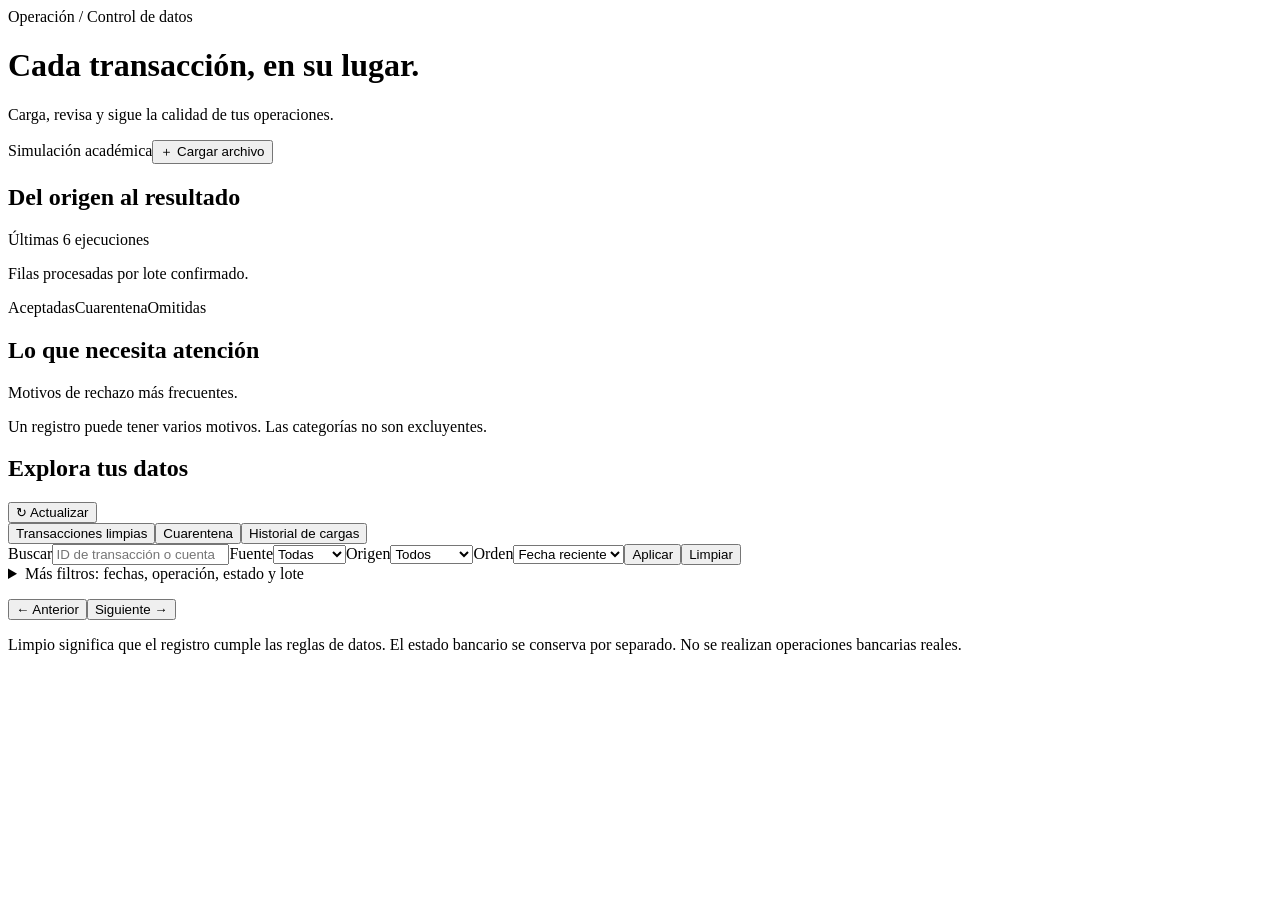
==== web/index.html @ 6a500a6e "feat(dashboard): mostrar tablas filtros trazabilidad y calidad real" ====
<!doctype html><html lang="es"><head><meta charset="utf-8"><meta name="viewport" content="width=device-width,initial-scale=1"><title>Centro de control · Pipeline Banco</title><link rel="stylesheet" href="/static/base.css"></head><body><div class="shell"><aside id="sidebar" class="sidebar"></aside><main class="main"><header class="topline"><div><div class="eyebrow">Operación / Control de datos</div><h1>Cada transacción, en su lugar.</h1><p class="muted">Carga, revisa y sigue la calidad de tus operaciones.</p></div><div class="actions"><span class="sim">Simulación académica</span><button class="btn primary" id="upload">＋ Cargar archivo</button></div></header><div id="notice" class="notice hidden"></div><section class="metrics" id="metrics"></section><section class="charts"><div class="panel"><div class="section-title"><h2>Del origen al resultado</h2><span class="badge">Últimas 6 ejecuciones</span></div><p class="muted">Filas procesadas por lote confirmado.</p><div id="batches"></div><div class="legend"><span><b style="background:#087e74"></b>Aceptadas</span><span><b style="background:#d78a52"></b>Cuarentena</span><span><b style="background:#a1b6b6"></b>Omitidas</span></div></div><div class="panel"><h2>Lo que necesita atención</h2><p class="muted">Motivos de rechazo más frecuentes.</p><div id="reasons"></div><p class="footer-note">Un registro puede tener varios motivos. Las categorías no son excluyentes.</p></div></section><section class="panel"><div class="section-title"><h2>Explora tus datos</h2><button class="btn" id="refresh">↻ Actualizar</button></div><div class="tabs"><button class="tab active" data-tab="limpias">Transacciones limpias</button><button class="tab" data-tab="cuarentena">Cuarentena</button><button class="tab" data-tab="ejecuciones">Historial de cargas</button></div><form id="filters" class="filters"><label class="search">Buscar<input name="q" placeholder="ID de transacción o cuenta"></label><label>Fuente<select name="fuente"><option value="">Todas</option><option>ATM</option><option>DIGITAL</option></select></label><label>Origen<select name="origen_ingreso"><option value="">Todos</option><option>ARCHIVO</option><option>MANUAL</option></select></label><label>Orden<select id="sort"><option value="date">Fecha reciente</option><option value="amount">Mayor importe</option></select></label><button class="btn primary" type="submit">Aplicar</button><button class="btn" id="clear" type="button">Limpiar</button><details class="full" style="width:100%"><summary class="muted">Más filtros: fechas, operación, estado y lote</summary><div class="filters"><label>Fecha de<select name="tipo_fecha"><option value="transaccion">Transacción</option><option value="procesamiento">Procesamiento (UTC)</option></select></label><label>Desde<input type="date" name="desde"></label><label>Hasta<input type="date" name="hasta"></label><label>Operación<select name="tipo_operacion"><option value="">Todas</option><option>RETIRO</option><option>DEPOSITO</option><option>PAGO_SERVICIOS</option><option>CONSULTA_SALDO</option><option>TRANSFERENCIA</option></select></label><label>Estado bancario<input name="estado_operacion" placeholder="Ej. EXITOSA"></label><label>ID de ejecución<input name="ejecucion_id" placeholder="Todos los lotes"></label></div></details></form><p id="scope" class="footer-note"></p><div class="table-wrap"><table><thead id="head"></thead><tbody id="rows"></tbody></table></div><div class="pager"><span id="count"></span><div class="actions"><button class="btn" id="prev">← Anterior</button><button class="btn" id="next">Siguiente →</button></div></div></section><p class="footer-note">Limpio significa que el registro cumple las reglas de datos. El estado bancario se conserva por separado. No se realizan operaciones bancarias reales.</p></main></div><dialog id="detail"><div class="dialog-head"><h2 id="detail-title">Detalle</h2><button class="btn" data-close="detail">Cerrar</button></div><div id="detail-body"></div></dialog><dialog id="uploader"><div class="dialog-head"><div><div class="eyebrow">Nueva entrada</div><h2>Cargar datos al pipeline</h2></div><button class="btn" data-close="uploader">Cerrar</button></div><form id="upload-form"><div class="fields"><label>Fuente<select name="fuente"><option value="ATM">ATM · Excel o CSV</option><option value="DIGITAL">Digital · JSON</option><option value="CATALOGO">Actualizar catálogo · CSV</option></select></label><label>Archivo (máximo 20 MB)<input type="file" name="archivo" accept=".xlsx,.csv,.json" required></label></div><p class="muted">Los datos pasan por validación y cuarentena. Los registros existentes no se duplican. El catálogo se valida completo antes de actualizarse.</p><button class="btn primary" type="submit">Procesar archivo</button><p id="upload-status" role="status"></p></form></dialog><script type="module" src="/static/dashboard.js"></script></body></html>
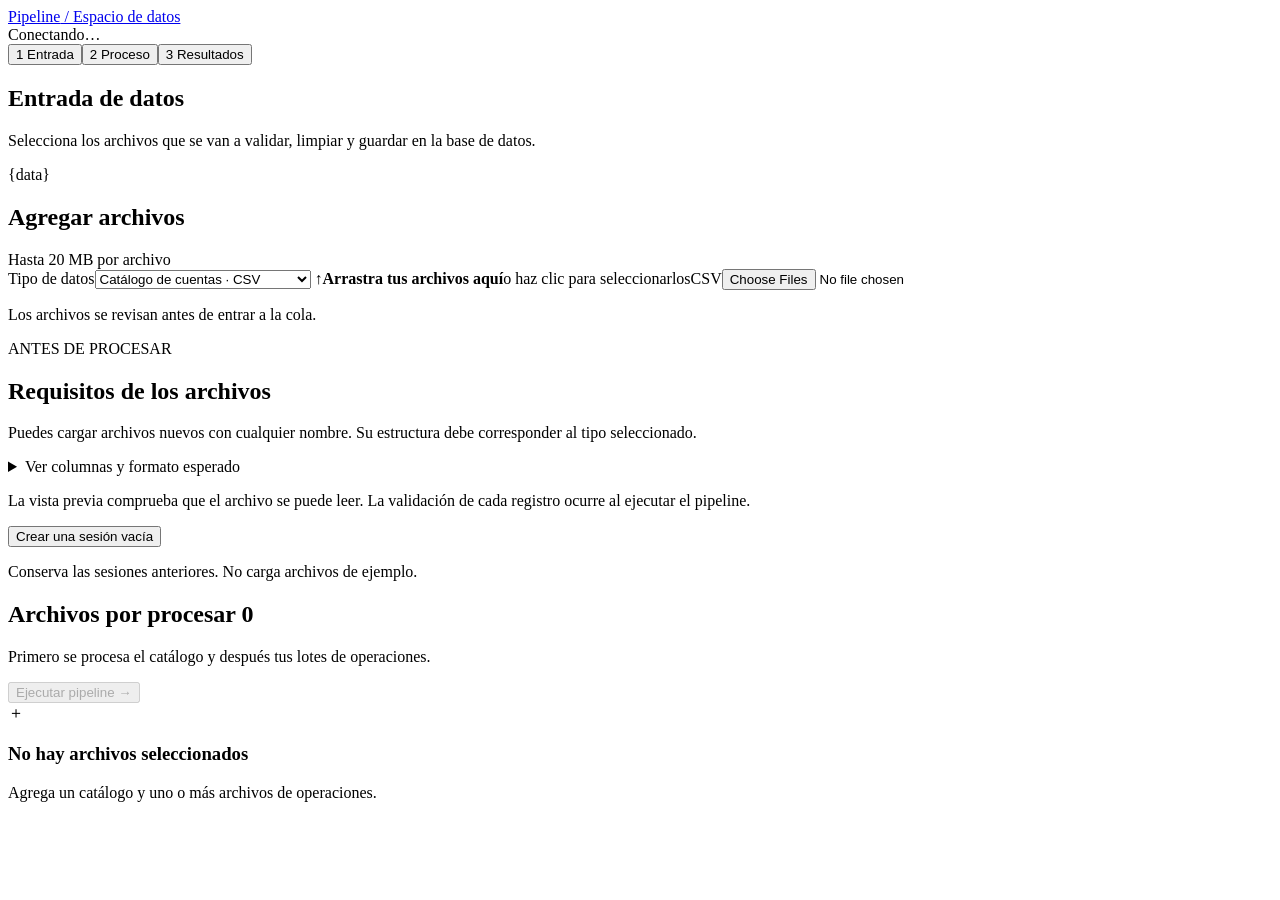
==== commit 5a614f50: "feat: enfocar proyecto en pipeline ETL con carga de archivos y resultados" ====
--- a/web/index.html
+++ b/web/index.html
@@ -1 +1,23 @@
-<!doctype html><html lang="es"><head><meta charset="utf-8"><meta name="viewport" content="width=device-width,initial-scale=1"><title>Centro de control · Pipeline Banco</title><link rel="stylesheet" href="/static/base.css"></head><body><div class="shell"><aside id="sidebar" class="sidebar"></aside><main class="main"><header class="topline"><div><div class="eyebrow">Operación / Control de datos</div><h1>Cada transacción, en su lugar.</h1><p class="muted">Carga, revisa y sigue la calidad de tus operaciones.</p></div><div class="actions"><span class="sim">Simulación académica</span><button class="btn primary" id="upload">＋ Cargar archivo</button></div></header><div id="notice" class="notice hidden"></div><section class="metrics" id="metrics"></section><section class="charts"><div class="panel"><div class="section-title"><h2>Del origen al resultado</h2><span class="badge">Últimas 6 ejecuciones</span></div><p class="muted">Filas procesadas por lote confirmado.</p><div id="batches"></div><div class="legend"><span><b style="background:#087e74"></b>Aceptadas</span><span><b style="background:#d78a52"></b>Cuarentena</span><span><b style="background:#a1b6b6"></b>Omitidas</span></div></div><div class="panel"><h2>Lo que necesita atención</h2><p class="muted">Motivos de rechazo más frecuentes.</p><div id="reasons"></div><p class="footer-note">Un registro puede tener varios motivos. Las categorías no son excluyentes.</p></div></section><section class="panel"><div class="section-title"><h2>Explora tus datos</h2><button class="btn" id="refresh">↻ Actualizar</button></div><div class="tabs"><button class="tab active" data-tab="limpias">Transacciones limpias</button><button class="tab" data-tab="cuarentena">Cuarentena</button><button class="tab" data-tab="ejecuciones">Historial de cargas</button></div><form id="filters" class="filters"><label class="search">Buscar<input name="q" placeholder="ID de transacción o cuenta"></label><label>Fuente<select name="fuente"><option value="">Todas</option><option>ATM</option><option>DIGITAL</option></select></label><label>Origen<select name="origen_ingreso"><option value="">Todos</option><option>ARCHIVO</option><option>MANUAL</option></select></label><label>Orden<select id="sort"><option value="date">Fecha reciente</option><option value="amount">Mayor importe</option></select></label><button class="btn primary" type="submit">Aplicar</button><button class="btn" id="clear" type="button">Limpiar</button><details class="full" style="width:100%"><summary class="muted">Más filtros: fechas, operación, estado y lote</summary><div class="filters"><label>Fecha de<select name="tipo_fecha"><option value="transaccion">Transacción</option><option value="procesamiento">Procesamiento (UTC)</option></select></label><label>Desde<input type="date" name="desde"></label><label>Hasta<input type="date" name="hasta"></label><label>Operación<select name="tipo_operacion"><option value="">Todas</option><option>RETIRO</option><option>DEPOSITO</option><option>PAGO_SERVICIOS</option><option>CONSULTA_SALDO</option><option>TRANSFERENCIA</option></select></label><label>Estado bancario<input name="estado_operacion" placeholder="Ej. EXITOSA"></label><label>ID de ejecución<input name="ejecucion_id" placeholder="Todos los lotes"></label></div></details></form><p id="scope" class="footer-note"></p><div class="table-wrap"><table><thead id="head"></thead><tbody id="rows"></tbody></table></div><div class="pager"><span id="count"></span><div class="actions"><button class="btn" id="prev">← Anterior</button><button class="btn" id="next">Siguiente →</button></div></div></section><p class="footer-note">Limpio significa que el registro cumple las reglas de datos. El estado bancario se conserva por separado. No se realizan operaciones bancarias reales.</p></main></div><dialog id="detail"><div class="dialog-head"><h2 id="detail-title">Detalle</h2><button class="btn" data-close="detail">Cerrar</button></div><div id="detail-body"></div></dialog><dialog id="uploader"><div class="dialog-head"><div><div class="eyebrow">Nueva entrada</div><h2>Cargar datos al pipeline</h2></div><button class="btn" data-close="uploader">Cerrar</button></div><form id="upload-form"><div class="fields"><label>Fuente<select name="fuente"><option value="ATM">ATM · Excel o CSV</option><option value="DIGITAL">Digital · JSON</option><option value="CATALOGO">Actualizar catálogo · CSV</option></select></label><label>Archivo (máximo 20 MB)<input type="file" name="archivo" accept=".xlsx,.csv,.json" required></label></div><p class="muted">Los datos pasan por validación y cuarentena. Los registros existentes no se duplican. El catálogo se valida completo antes de actualizarse.</p><button class="btn primary" type="submit">Procesar archivo</button><p id="upload-status" role="status"></p></form></dialog><script type="module" src="/static/dashboard.js"></script></body></html>
+<!doctype html>
+<html lang="es"><head><meta charset="utf-8"><meta name="viewport" content="width=device-width,initial-scale=1"><meta name="theme-color" content="#f8fafd"><title>Pipeline · Espacio de datos</title><link rel="stylesheet" href="/static/base.css"></head>
+<body><div class="shell"><aside id="sidebar" class="sidebar"></aside><main class="main">
+<header class="topbar"><a class="wordmark" href="#entrada"><span class="logo-dot"></span>Pipeline<span class="wordmark-light"> / Espacio de datos</span></a><div class="session-label"><span class="status-dot"></span><span id="session-state">Conectando…</span></div></header>
+<div id="notice" class="notice hidden" role="status"></div>
+<nav class="journey" aria-label="Etapas del trabajo"><button data-view="entrada" class="active"><span>1</span> Entrada</button><i></i><button data-view="proceso"><span>2</span> Proceso</button><i></i><button data-view="resultados"><span>3</span> Resultados</button></nav>
+<section id="entrada" class="view active" aria-labelledby="entry-title">
+<div class="hero"><h1 id="entry-title">Entrada de datos</h1><p>Selecciona los archivos que se van a validar, limpiar y guardar en la base de datos.</p><div class="hero-orbit" aria-hidden="true"><div class="orb orb-blue"></div><div class="orb orb-green"></div><div class="orb orb-yellow"></div><div class="file-art">{<span>data</span>}</div></div></div>
+<div class="entry-grid"><article class="panel upload-panel"><div class="section-title"><h2>Agregar archivos</h2><span class="badge">Hasta 20 MB por archivo</span></div>
+<label for="source">Tipo de datos</label><select id="source"><option value="CATALOGO">Catálogo de cuentas · CSV</option><option value="ATM">Operaciones ATM · CSV o XLSX</option><option value="DIGITAL">Transferencias digitales · JSON</option></select>
+<label id="dropzone" class="dropzone" for="file-input"><span class="upload-symbol" aria-hidden="true">↑</span><strong>Arrastra tus archivos aquí</strong><span>o haz clic para seleccionarlos</span><span class="file-types" id="file-types">CSV</span><input id="file-input" type="file" accept=".csv" multiple></label>
+<p id="file-status" class="muted" role="status">Los archivos se revisan antes de entrar a la cola.</p></article>
+<article class="panel guide-panel"><span class="eyebrow">ANTES DE PROCESAR</span><h2>Requisitos de los archivos</h2><p>Puedes cargar archivos nuevos con cualquier nombre. Su estructura debe corresponder al tipo seleccionado.</p><div id="catalog-status" class="catalog-status"></div><details><summary>Ver columnas y formato esperado</summary><div id="schema"></div></details><p class="small muted">La vista previa comprueba que el archivo se puede leer. La validación de cada registro ocurre al ejecutar el pipeline.</p><button id="new-session" class="btn text-btn">Crear una sesión vacía</button><p class="small muted">Conserva las sesiones anteriores. No carga archivos de ejemplo.</p></article></div>
+<article class="panel"><div class="section-title"><div><h2>Archivos por procesar <span id="queue-count" class="count-badge">0</span></h2><p class="muted">Primero se procesa el catálogo y después tus lotes de operaciones.</p></div><button class="btn primary" id="run-pipeline" disabled>Ejecutar pipeline <span aria-hidden="true">→</span></button></div><div id="queue" class="empty"><span class="empty-symbol">＋</span><h3>No hay archivos seleccionados</h3><p>Agrega un catálogo y uno o más archivos de operaciones.</p></div></article>
+</section>
+<section id="proceso" class="view" aria-labelledby="process-title" hidden><div class="page-heading"><h1 id="process-title">Proceso del pipeline</h1><p>Consulta qué cambió y cuántos registros recorrieron cada etapa.</p></div><article class="panel"><div id="run-status" class="run-status" role="status">Aún no has iniciado una carga en esta visita.</div><div id="run-files"></div></article><article class="panel"><div class="section-title"><h2>Recorrido del lote</h2><label>Lote confirmado<select id="lot-select"><option value="">Sin ejecuciones</option></select></label></div><p class="small muted">Evidencia guardada al confirmar el lote. Los conteos de etapas describen poblaciones distintas y no se suman.</p><div id="pipeline-stages"></div></article><div class="actions end"><button class="btn" data-view="entrada">Volver a entrada</button><button class="btn primary" data-view="resultados">Explorar resultados →</button></div></section>
+<section id="resultados" class="view" aria-labelledby="results-title" hidden><div class="page-heading"><h1 id="results-title">Resultados del procesamiento</h1><p>Explora los datos aceptados y entiende qué necesita revisión.</p></div>
+<section class="metrics" id="metrics"></section>
+<div class="charts"><article class="panel"><h2>Destino de los registros</h2><p class="muted">Distribución con los filtros actuales.</p><div id="distribution"></div></article><article class="panel"><h2>Motivos de cuarentena</h2><p class="muted">Un registro puede tener varios motivos.</p><div id="reasons"></div></article><article class="panel"><h2>Magnitud de las operaciones</h2><p class="muted">Segmentos de los registros limpios.</p><div id="segments"></div></article></div>
+<article class="panel data-panel"><div class="section-title"><h2>Explorar registros</h2><button class="btn" id="refresh">↻ Actualizar</button></div><div class="tabs" role="group" aria-label="Tipo de registros"><button class="tab active" data-tab="limpias">Limpias</button><button class="tab" data-tab="cuarentena">Cuarentena</button><button class="tab" data-tab="ejecuciones">Historial de cargas</button></div>
+<form id="filters" class="filters"><label class="search">Buscar<input name="q" placeholder="ID de operación o cuenta"></label><label>Fuente<select name="fuente"><option value="">Todas</option><option>ATM</option><option>DIGITAL</option></select></label><label>Orden<select id="sort"><option value="date">Fecha reciente</option><option value="amount">Mayor importe</option></select></label><button class="btn primary" type="submit">Filtrar</button><button class="btn text-btn" id="clear" type="button">Restablecer</button></form><p id="scope" class="small muted"></p><div class="table-wrap"><table><thead id="head"></thead><tbody id="rows"></tbody></table></div><div class="pager"><span id="count"></span><div class="actions"><button class="btn" id="prev" aria-label="Página anterior">←</button><button class="btn" id="next" aria-label="Página siguiente">→</button></div></div></article>
+<p class="footer-note">Un registro limpio cumple las reglas de datos. Su estado bancario se conserva por separado.</p></section>
+</main></div><dialog id="detail"><div class="dialog-head"><h2 id="detail-title">Detalle</h2><button class="btn" id="close-detail">Cerrar</button></div><div id="detail-body"></div></dialog><script type="module" src="/static/dashboard.js"></script></body></html>
